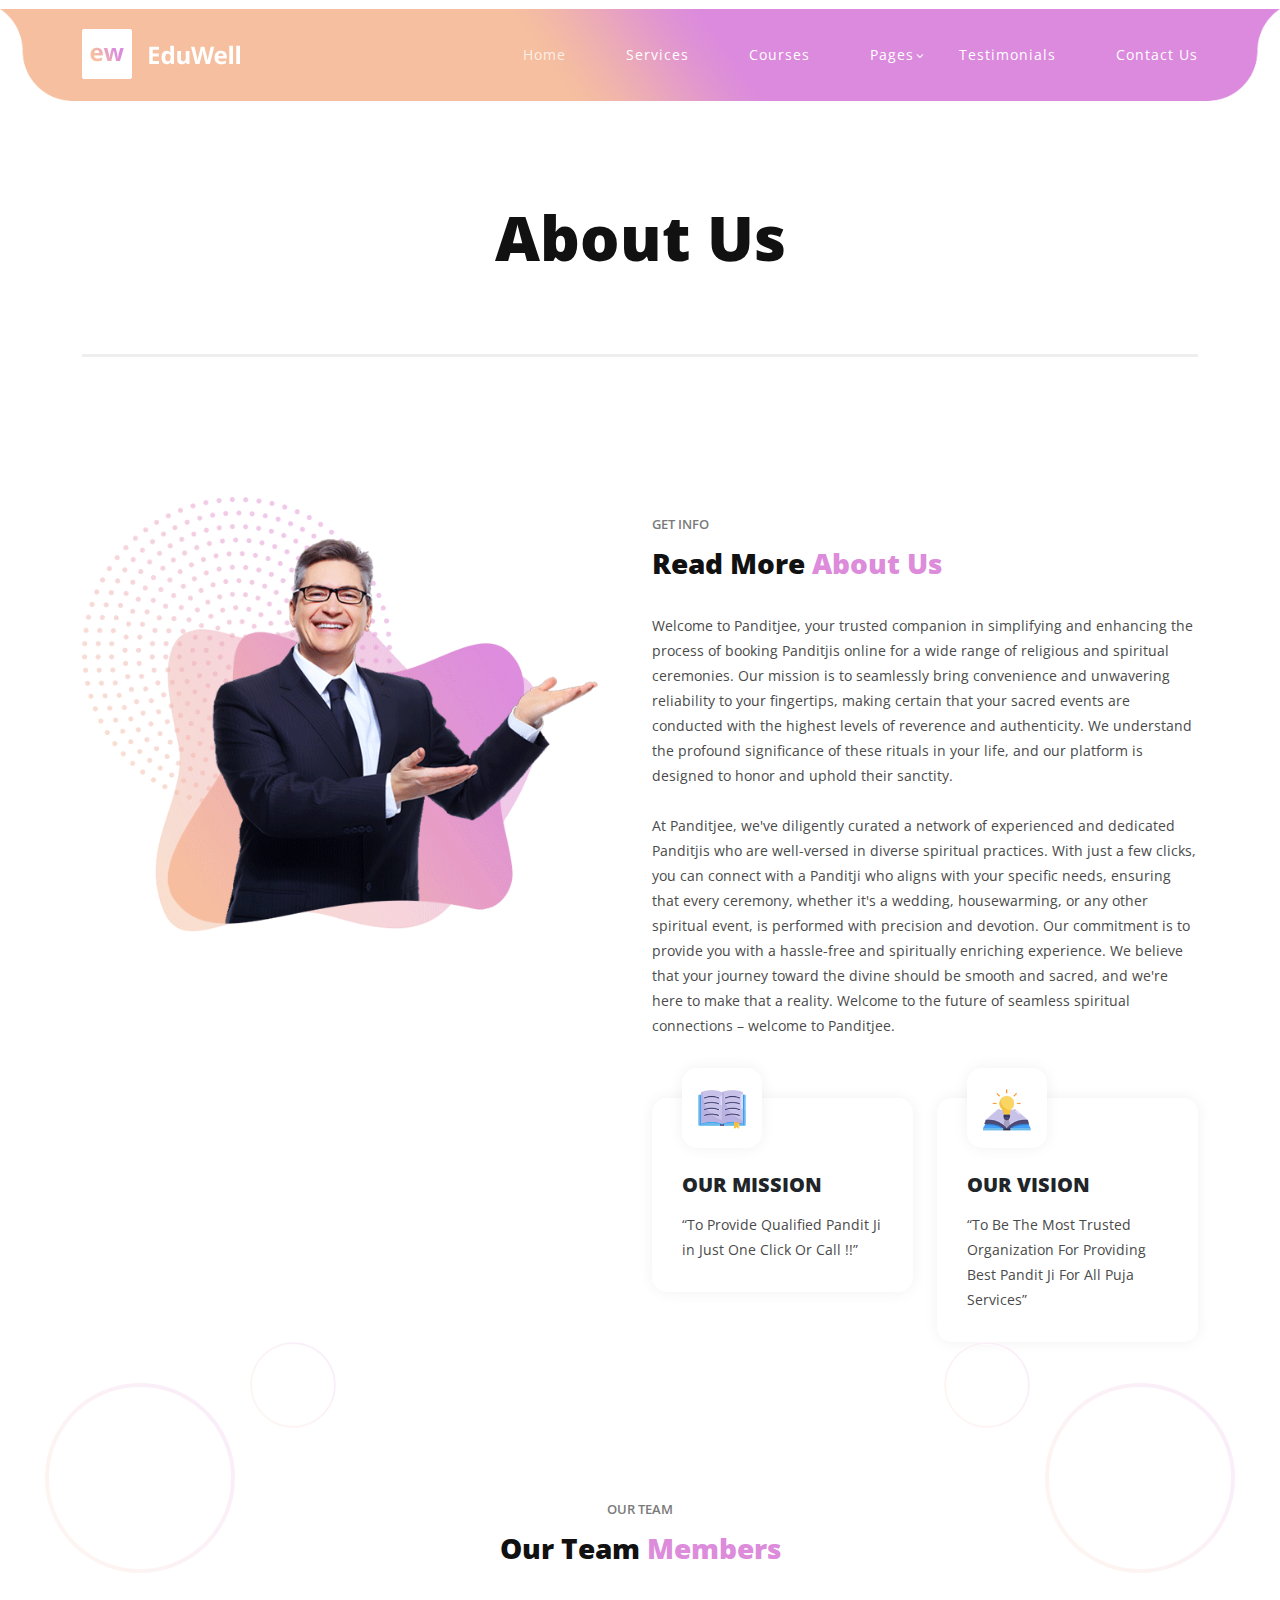
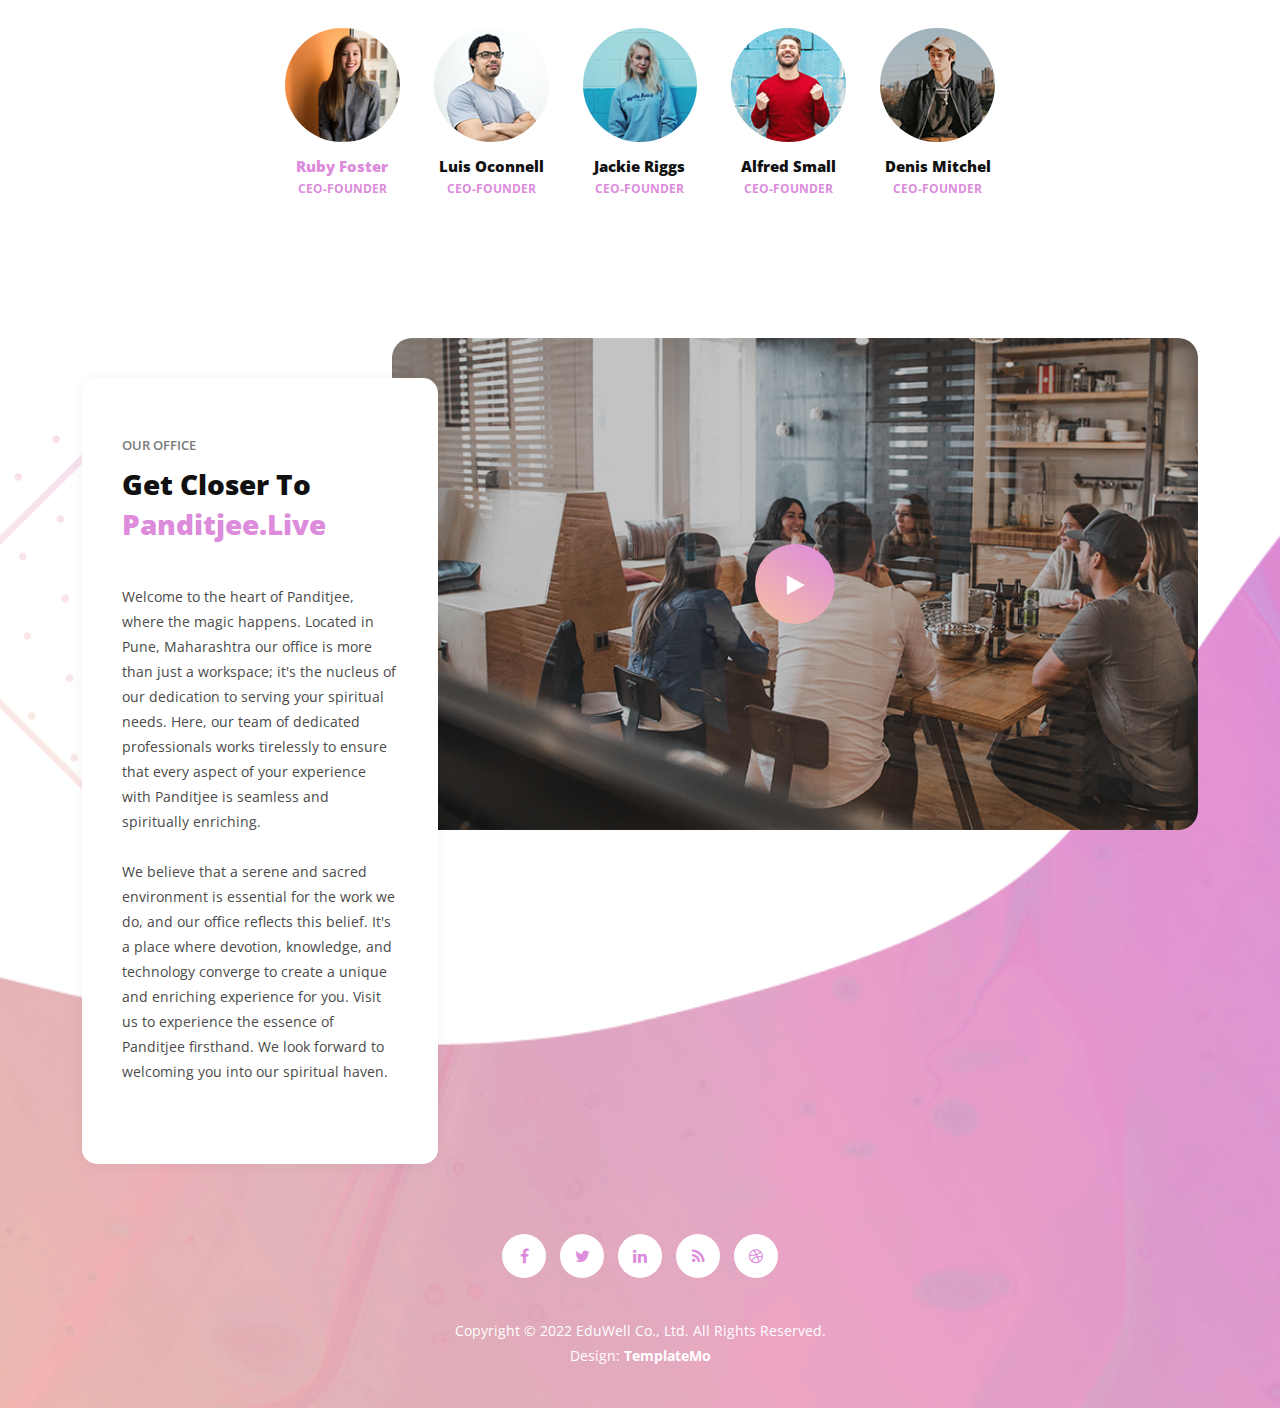
==== about-us.html @ 08c14ab2 "files added" ====
<!DOCTYPE html>
<html lang="en">

<head>

  <meta charset="utf-8">
  <meta name="viewport" content="width=device-width, initial-scale=1, shrink-to-fit=no">
  <meta name="description" content="">
  <meta name="author" content="">
  <link href="https://fonts.googleapis.com/css?family=Open+Sans:100,200,300,400,500,600,700,800,900" rel="stylesheet">

  <title>Panditjee.Live</title>

  <!-- Bootstrap core CSS -->
  <link href="vendor/bootstrap/css/bootstrap.min.css" rel="stylesheet">


  <!-- Additional CSS Files -->
  <link rel="stylesheet" href="assets/css/fontawesome.css">
  <link rel="stylesheet" href="assets/css/templatemo-eduwell-style.css">
  <link rel="stylesheet" href="assets/css/owl.css">
  <link rel="stylesheet" href="assets/css/lightbox.css">
  <!--

TemplateMo 573 EduWell

https://templatemo.com/tm-573-eduwell

-->
</head>

<body>


  <!-- ***** Header Area Start ***** -->
  <header class="header-area header-sticky">
    <div class="container">
      <div class="row">
        <div class="col-12">
          <nav class="main-nav">
            <!-- ***** Logo Start ***** -->
            <a href="index.html" class="logo">
              <img src="assets/images/templatemo-eduwell.png" alt="EduWell Template">
            </a>
            <!-- ***** Logo End ***** -->
            <!-- ***** Menu Start ***** -->
            <ul class="nav">
              <li><a href="index.html" class="active">Home</a></li>
              <li><a href="index.html">Services</a></li>
              <li><a href="index.html">Courses</a></li>
              <li class="has-sub">
                <a href="javascript:void(0)">Pages</a>
                <ul class="sub-menu">
                  <li><a href="about-us.html">About Us</a></li>
                  <li><a href="our-services.html">Our Services</a></li>
                  <li><a href="contact-us.html">Contact Us</a></li>
                </ul>
              </li>
              <li><a href="index.html">Testimonials</a></li>
              <li><a href="index.html">Contact Us</a></li>
            </ul>
            <a class='menu-trigger'>
              <span>Menu</span>
            </a>
            <!-- ***** Menu End ***** -->
          </nav>
        </div>
      </div>
    </div>
  </header>
  <!-- ***** Header Area End ***** -->

  <section class="page-heading">
    <div class="container">
      <div class="row">
        <div class="col-lg-12">
          <div class="header-text">
            <!-- <h4>More About Us</h4> -->
            <h1>About Us</h1>
          </div>
        </div>
      </div>
    </div>
  </section>

  <section class="get-info">
    <div class="container">
      <div class="row">
        <div class="col-lg-6">
          <div class="left-image">
            <img src="assets/images/about-left-image.png" alt="">
          </div>
        </div>
        <div class="col-lg-6 align-self-center">
          <div class="section-heading">
            <h6>Get info</h6>
            <h4>Read More <em>About Us</em></h4>
            <p>Welcome to Panditjee, your trusted companion in simplifying and enhancing the process of booking
              Panditjis online for a wide range of religious and spiritual ceremonies.

              Our mission is to seamlessly bring convenience and unwavering reliability to your fingertips, making
              certain that your sacred events are conducted with the highest levels of reverence and authenticity. We
              understand the profound significance of these rituals in your life, and our platform is designed to honor
              and uphold their sanctity.<br><br>At Panditjee, we've diligently curated a network of experienced and
              dedicated Panditjis who are well-versed in diverse spiritual practices. With just a few clicks, you can
              connect with a Panditji who aligns with your specific needs, ensuring that every ceremony, whether it's a
              wedding, housewarming, or any other spiritual event, is performed with precision and devotion.

              Our commitment is to provide you with a hassle-free and spiritually enriching experience. We believe that
              your journey toward the divine should be smooth and sacred, and we're here to make that a reality. Welcome
              to the future of seamless spiritual connections – welcome to Panditjee.</p>
          </div>
          <div class="row">
            <div class="col-lg-6">
              <div class="info-item">
                <div class="icon">
                  <img src="assets/images/service-icon-01.png" alt="">
                </div>
                <h4>OUR MISSION</h4>
                <p>“To Provide Qualified Pandit Ji in Just One Click Or Call !!”</p>
              </div>
            </div>
            <div class="col-lg-6">
              <div class="info-item">
                <div class="icon">
                  <img src="assets/images/service-icon-02.png" alt="">
                </div>
                <h4>OUR VISION</h4>
                <p>“To Be The Most Trusted Organization For Providing Best Pandit Ji For All Puja Services”</p>
              </div>
            </div>
          </div>
        </div>
      </div>
    </div>
  </section>

  <section class="our-team">
    <div class="container">
      <div class="row">
        <div class="col-lg-6 offset-lg-3">
          <div class="section-heading">
            <h6>Our Team</h6>
            <h4>Our Team <em>Members</em></h4>
          </div>
        </div>
        <div class="col-lg-10 offset-lg-1">
          <div class="naccs">
            <div class="tabs">
              <div class="row">
                <div class="col-lg-12">
                  <div class="menu">
                    <div class="active">
                      <img src="assets/images/team-member-thumb-01.jpg" alt="">
                      <h4>Ruby Foster</h4>
                      <span>CEO-FOUNDER</span>
                    </div>
                    <div>
                      <img src="assets/images/team-member-thumb-03.jpg" alt="">
                      <h4>Luis Oconnell</h4>
                      <span>CEO-FOUNDER</span>
                    </div>
                    <div>
                      <img src="assets/images/team-member-thumb-02.jpg" alt="">
                      <h4>Jackie Riggs</h4>
                      <span>CEO-FOUNDER</span>
                    </div>
                    <div>
                      <img src="assets/images/team-member-thumb-04.jpg" alt="">
                      <h4>Alfred Small</h4>
                      <span>CEO-FOUNDER</span>
                    </div>
                    <div>
                      <img src="assets/images/team-member-thumb-05.jpg" alt="">
                      <h4>Denis Mitchel</h4>
                      <span>CEO-FOUNDER</span>
                    </div>
                  </div>
                </div>
                <!-- <div class="col-lg-12">
                  <ul class="nacc">
                    <li class="active">
                      <div>
                        <div class="left-content">
                          <h4>Ruby Foster</h4>
                          <p>Quinoa roof party squid prism sustainable letterpress cray hammock tumeric man bun mixtape
                            tofu subway tile cronut. Deep v ennui subway tile organic seitan kogi freegan bicycle rights
                            try-hard green juice probably.</p>
                          <span><a href="#">Facebook</a></span>
                          <span><a href="#">Twitter</a></span>
                          <span class="last-span"><a href="#">Linkedin</a></span>
                          <div class="text-button">
                            <a href="contact-us.html">Contact Member</a>
                          </div>
                        </div>
                        <div class="right-image">
                          <img src="assets/images/team-member-01.jpg" alt="">
                        </div>
                      </div>
                    </li>
                    <li>
                      <div>
                        <div class="left-content">
                          <h4>Luis Oconnell</h4>
                          <p>Quinoa roof party squid prism sustainable letterpress cray hammock tumeric man bun mixtape
                            tofu subway tile cronut. Deep v ennui subway tile organic seitan kogi freegan bicycle rights
                            try-hard green juice probably.</p>
                          <span><a href="#">Facebook</a></span>
                          <span><a href="#">Twitter</a></span>
                          <span class="last-span"><a href="#">Linkedin</a></span>
                          <div class="text-button">
                            <a href="contact-us.html">Contact Member</a>
                          </div>
                        </div>
                        <div class="right-image">
                          <img src="assets/images/team-member-03.jpg" alt="">
                        </div>
                      </div>
                    </li>
                    <li>
                      <div>
                        <div class="left-content">
                          <h4>Jackie Riggs</h4>
                          <p>Quinoa roof party squid prism sustainable letterpress cray hammock tumeric man bun mixtape
                            tofu subway tile cronut. Deep v ennui subway tile organic seitan kogi freegan bicycle rights
                            try-hard green juice probably.</p>
                          <span><a href="#">Facebook</a></span>
                          <span><a href="#">Twitter</a></span>
                          <span class="last-span"><a href="#">Linkedin</a></span>
                          <div class="text-button">
                            <a href="contact-us.html">Contact Member</a>
                          </div>
                        </div>
                        <div class="right-image">
                          <img src="assets/images/team-member-02.jpg" alt="">
                        </div>
                      </div>
                    </li>
                    <li>
                      <div>
                        <div class="left-content">
                          <h4>Alfred Small</h4>
                          <p>Quinoa roof party squid prism sustainable letterpress cray hammock tumeric man bun mixtape
                            tofu subway tile cronut. Deep v ennui subway tile organic seitan kogi freegan bicycle rights
                            try-hard green juice probably.</p>
                          <span><a href="#">Facebook</a></span>
                          <span><a href="#">Twitter</a></span>
                          <span class="last-span"><a href="#">Linkedin</a></span>
                          <div class="text-button">
                            <a href="contact-us.html">Contact Member</a>
                          </div>
                        </div>
                        <div class="right-image">
                          <img src="assets/images/team-member-04.jpg" alt="">
                        </div>
                      </div>
                    </li>
                    <li>
                      <div>
                        <div class="left-content">
                          <h4>Dennis Mitchel</h4>
                          <p>Quinoa roof party squid prism sustainable letterpress cray hammock tumeric man bun mixtape
                            tofu subway tile cronut. Deep v ennui subway tile organic seitan kogi freegan bicycle rights
                            try-hard green juice probably.</p>
                          <span><a href="#">Facebook</a></span>
                          <span><a href="#">Twitter</a></span>
                          <span class="last-span"><a href="#">Linkedin</a></span>
                          <div class="text-button">
                            <a href="contact-us.html">Contact Member</a>
                          </div>
                        </div>
                        <div class="right-image">
                          <img src="assets/images/team-member-05.jpg" alt="">
                        </div>
                      </div>
                    </li>
                  </ul>
                </div> -->
              </div>
            </div>
          </div>
        </div>
      </div>
    </div>
  </section>

  <!-- <section class="simple-cta">
    <div class="container">
      <div class="row">
        <div class="col-lg-5 offset-lg-1">
          <div class="left-image">
            <img src="assets/images/cta-left-image.png" alt="">
          </div>
        </div>
        <div class="col-lg-5 align-self-center">
          <h6>Get the sale right now!</h6>
          <h4>Up to 50% OFF For 1+ courses</h4>
          <p>Kogi VHS freegan bicycle rights try-hard green juice probably haven't heard of them cliche la croix af
            chillwave.</p>
          <div class="white-button">
            <a href="contact-us.html">View Courses</a>
          </div>
        </div>
      </div>
    </div>
  </section> -->

  <!-- <section class="testimonials">
    <div class="container">
      <div class="row">
        <div class="col-lg-12">
          <div class="section-heading">
            <h6>Testimonials</h6>
            <h4>What They <em>Think</em></h4>
          </div>
        </div>
        <div class="col-lg-12">
          <div class="owl-testimonials owl-carousel" style="position: relative; z-index: 5;">
            <div class="item">
              <p>“Food & truck tumeric hoodie chiasore bit-
                ters retroed gentrify street portland.”</p>
              <h4>Andrea Furistos</h4>
              <span>CEO-FOUNDER</span>
              <img src="assets/images/quote.png" alt="">
            </div>
            <div class="item">
              <p>“Food & truck tumeric hoodie chiasore bit-
                ters retroed gentrify street portland.”</p>
              <h4>Andrea Furistos</h4>
              <span>CEO-FOUNDER</span>
              <img src="assets/images/quote.png" alt="">
            </div>
            <div class="item">
              <p>“Food & truck tumeric hoodie chiasore bit-
                ters retroed gentrify street portland.”</p>
              <h4>Andrea Furistos</h4>
              <span>CEO-FOUNDER</span>
              <img src="assets/images/quote.png" alt="">
            </div>
            <div class="item">
              <p>“Food & truck tumeric hoodie chiasore bit-
                ters retroed gentrify street portland.”</p>
              <h4>Andrea Furistos</h4>
              <span>CEO-FOUNDER</span>
              <img src="assets/images/quote.png" alt="">
            </div>
            <div class="item">
              <p>“Food & truck tumeric hoodie chiasore bit-
                ters retroed gentrify street portland.”</p>
              <h4>Andrea Furistos</h4>
              <span>CEO-FOUNDER</span>
              <img src="assets/images/quote.png" alt="">
            </div>
            <div class="item">
              <p>“Food & truck tumeric hoodie chiasore bit-
                ters retroed gentrify street portland.”</p>
              <h4>Andrea Furistos</h4>
              <span>CEO-FOUNDER</span>
              <img src="assets/images/quote.png" alt="">
            </div>
            <div class="item">
              <p>“Food & truck tumeric hoodie chiasore bit-
                ters retroed gentrify street portland.”</p>
              <h4>Andrea Furistos</h4>
              <span>CEO-FOUNDER</span>
              <img src="assets/images/quote.png" alt="">
            </div>
            <div class="item">
              <p>“Food & truck tumeric hoodie chiasore bit-
                ters retroed gentrify street portland.”</p>
              <h4>Andrea Furistos</h4>
              <span>CEO-FOUNDER</span>
              <img src="assets/images/quote.png" alt="">
            </div>
          </div>
        </div>
      </div>
    </div>
  </section> -->

  <section class="contact-us our-office">
    <div class="container">
      <div class="row">
        <div class="col-lg-4">
          <div class="left-info">
            <div class="section-heading">
              <h6>Our Office</h6>
              <h4>Get closer to <em>Panditjee.Live</em></h4>
            </div>
            <p>Welcome to the heart of Panditjee, where the magic happens. Located in Pune, Maharashtra our office is
              more than just a workspace; it's the nucleus of our dedication to serving your spiritual needs.

              Here, our team of dedicated professionals works tirelessly to ensure that every aspect of your experience
              with Panditjee is seamless and spiritually enriching.<br><br>

              We believe that a serene and sacred environment is essential for the work we do, and our office reflects
              this belief. It's a place where devotion, knowledge, and technology converge to create a unique and
              enriching experience for you.

              Visit us to experience the essence of Panditjee firsthand. We look forward to welcoming you into our
              spiritual haven.</p>
            
            <!-- <div class="main-button-gradient">
              <a href="our-services.html">Our Services</a>
            </div> -->
          </div>
        </div>
        <div class="col-lg-8">
          <div id="video">
            <div class="thumb">
              <img src="assets/images/video-thumb.jpg" alt="">
              <div class="play-button">
                <a rel="nofollow" href="https://www.youtube.com/templatemo" target="_blank"><i
                    class="fa fa-play"></i></a>
              </div>
            </div>
          </div>
        </div>
        <div class="col-lg-12">
          <ul class="social-icons">
            <li><a href="#"><i class="fa fa-facebook"></i></a></li>
            <li><a href="#"><i class="fa fa-twitter"></i></a></li>
            <li><a href="#"><i class="fa fa-linkedin"></i></a></li>
            <li><a href="#"><i class="fa fa-rss"></i></a></li>
            <li><a href="#"><i class="fa fa-dribbble"></i></a></li>
          </ul>
        </div>
        <div class="col-lg-12">
          <p class="copyright">Copyright © 2022 EduWell Co., Ltd. All Rights Reserved.

            <br>Design: <a rel="sponsored" href="https://templatemo.com" target="_blank">TemplateMo</a>
          </p>
        </div>
      </div>
    </div>
  </section>

  <!-- Scripts -->
  <!-- Bootstrap core JavaScript -->
  <script src="vendor/jquery/jquery.min.js"></script>
  <script src="vendor/bootstrap/js/bootstrap.bundle.min.js"></script>

  <script src="assets/js/isotope.min.js"></script>
  <script src="assets/js/owl-carousel.js"></script>
  <script src="assets/js/lightbox.js"></script>
  <script src="assets/js/tabs.js"></script>
  <script src="assets/js/video.js"></script>
  <script src="assets/js/slick-slider.js"></script>
  <script src="assets/js/custom.js"></script>
  <script>
    //according to loftblog tut
    $('.nav li:first').addClass('active');

    var showSection = function showSection(section, isAnimate) {
      var
        direction = section.replace(/#/, ''),
        reqSection = $('.section').filter('[data-section="' + direction + '"]'),
        reqSectionPos = reqSection.offset().top - 0;

      if (isAnimate) {
        $('body, html').animate({
          scrollTop: reqSectionPos
        },
          800);
      } else {
        $('body, html').scrollTop(reqSectionPos);
      }

    };

    var checkSection = function checkSection() {
      $('.section').each(function () {
        var
          $this = $(this),
          topEdge = $this.offset().top - 80,
          bottomEdge = topEdge + $this.height(),
          wScroll = $(window).scrollTop();
        if (topEdge < wScroll && bottomEdge > wScroll) {
          var
            currentId = $this.data('section'),
            reqLink = $('a').filter('[href*=\\#' + currentId + ']');
          reqLink.closest('li').addClass('active').
            siblings().removeClass('active');
        }
      });
    };

    $('.main-menu, .responsive-menu, .scroll-to-section').on('click', 'a', function (e) {
      e.preventDefault();
      showSection($(this).attr('href'), true);
    });

    $(window).scroll(function () {
      checkSection();
    });
  </script>

</body>

</html>
---- assets/css/templatemo-eduwell-style.css ----
/*

TemplateMo 573 EduWell

https://templatemo.com/tm-573-eduwell

*/

/* ---------------------------------------------
Table of contents
------------------------------------------------
01. font & reset css
02. reset
03. global styles
04. header
05. banner
06. features
07. testimonials
08. contact
09. footer
10. preloader
11. search
12. portfolio

--------------------------------------------- */
/* 
---------------------------------------------
font & reset css
--------------------------------------------- 
*/
@import url("https://fonts.googleapis.com/css?family=Open+Sans:100,200,300,400,500,600,700,800,900");
/* 
---------------------------------------------
reset
--------------------------------------------- 
*/
html, body, div, span, applet, object, iframe, h1, h2, h3, h4, h5, h6, p, blockquote, div
pre, a, abbr, acronym, address, big, cite, code, del, dfn, em, font, img, ins, kbd, q,
s, samp, small, strike, strong, sub, sup, tt, var, b, u, i, center, dl, dt, dd, ol, ul, li,
figure, header, nav, section, article, aside, footer, figcaption {
  margin: 0;
  padding: 0;
  border: 0;
  outline: 0;
}

.clearfix:after {
  content: ".";
  display: block;
  clear: both;
  visibility: hidden;
  line-height: 0;
  height: 0;
}

.clearfix {
  display: inline-block;
}

html[xmlns] .clearfix {
  display: block;
}

* html .clearfix {
  height: 1%;
}

ul, li {
  padding: 0;
  margin: 0;
  list-style: none;
}

header, nav, section, article, aside, footer, hgroup {
  display: block;
}

* {
  box-sizing: border-box;
}

html, body {
  font-family: 'Open Sans', sans-serif;
  font-weight: 400;
  background-color: #fff;
  font-size: 16px;
  -ms-text-size-adjust: 100%;
  -webkit-font-smoothing: antialiased;
  -moz-osx-font-smoothing: grayscale;
}

a {
  text-decoration: none !important;
}

h1, h2, h3, h4, h5, h6 {
  margin-top: 0px;
  margin-bottom: 0px;
}

ul {
  margin-bottom: 0px;
}

p {
  font-size: 14px;
  line-height: 25px;
  color: #4a4a4a;
}

img {
  width: 100%;
  overflow: hidden;
}

/* 
---------------------------------------------
global styles
--------------------------------------------- 
*/
html,
body {
  background: #fff;
  font-family: 'Open Sans', sans-serif;
}

::selection {
  background: #dc8cdb;
  color: #fff;
}

::-moz-selection {
  background: #dc8cdb;
  color: #fff;
}

@media (max-width: 991px) {
  html, body {
    overflow-x: hidden;
  }
  .mobile-top-fix {
    margin-top: 30px;
    margin-bottom: 0px;
  }
  .mobile-bottom-fix {
    margin-bottom: 30px;
  }
  .mobile-bottom-fix-big {
    margin-bottom: 60px;
  }
}

.main-button-gradient a {
  font-size: 13px;
  color: #fff;
  background: rgb(219,138,222);
  background: linear-gradient(-145deg, rgba(219,138,222,1) 0%, rgba(246,191,159,1) 100%);
  padding: 12px 30px;
  display: inline-block;
  border-radius: 5px;
  font-weight: 500;
  text-transform: uppercase;
  transition: all .3s;
}

.main-button-gradient a:hover {
  
   background: rgb(219,138,222); 
  background: linear-gradient(-145deg, rgb(198, 158, 199) 0%, rgb(113, 210, 229) 100%);
  /* background: linear-gradient(-145deg, rgba(219,138,222,1) 0%, rgba(246,191,159,1) 100%); */
  opacity: 0.9;

}

.white-button a {
  font-size: 13px;
  color: #dc8cdb;
  background-color: #fff;
  padding: 12px 30px;
  display: inline-block;
  border-radius: 5px;
  font-weight: 500;
  text-transform: uppercase;
  transition: all .3s;
}

.white-button a:hover {
  opacity: 0.9;
}

.text-button a {
  font-size: 14px;
  font-weight: 500;
  color: #dc8cdb;
  text-decoration: underline !important;
  transition: all .3s;
}

.text-button a:hover {
  opacity: 0.75;
}

section {
  margin-top: 140px;
}

#contact-section {
  padding-top: 20px;
}

.section-heading {
  position: relative;
  z-index: 2;
  padding-top: 20px;
  margin-top: 0px;
  text-align: center;
  margin-bottom: 60px;
}

.section-heading h6 {
  font-size: 13px;
  text-transform: uppercase;
  color: #7a7a7a;
  font-weight: 600;
}

.section-heading h4 {
  margin-top: 10px;
  line-height: 40px;
  font-size: 28px;
  font-weight: 900;
  text-transform: capitalize;
  color: #111;
}

.section-heading h4 em {
  font-style: normal;
  color: #dc8cdb;
}

.section-heading p {
  margin-top: 30px;
}


/* 
---------------------------------------------
header
--------------------------------------------- 
*/
.background-header {
  background: rgb(219,138,222) !important;
  background: linear-gradient(-145deg, rgba(219,138,222,1) 0%, rgba(246,191,159,1) 100%) !important;
  height: 80px!important;
  position: fixed!important;
  top: 0!important;
  left: 0;
  right: 0;
  box-shadow: 0px 0px 10px rgba(0,0,0,0.15)!important;
}

.header-area {
  background-image: url(../images/header-bg.png);
  background-size: contain;
  background-repeat: no-repeat;
  background-position: center;
  position: absolute;
  height: 110px;
  top: 0;
  left: 0;
  right: 0;
  z-index: 100;
  -webkit-transition: all .5s ease 0s;
  -moz-transition: all .5s ease 0s;
  -o-transition: all .5s ease 0s;
  transition: all .5s ease 0s;
}

.header-area .main-nav {
  min-height: 80px;
  background: transparent;
}

.header-area .main-nav .logo {
  line-height: 100px;
  color: #fff;
  font-size: 28px;
  font-weight: 700;
  text-transform: uppercase;
  letter-spacing: 2px;
  float: left;
  -webkit-transition: all 0.3s ease 0s;
  -moz-transition: all 0.3s ease 0s;
  -o-transition: all 0.3s ease 0s;
  transition: all 0.3s ease 0s;
}

.background-header .main-nav .logo {
  line-height: 75px;
}

.background-header .nav {
  margin-top: 20px !important;
}

.header-area .main-nav .nav {
  float: right;
  margin-top: 35px;
  margin-right: 0px;
  background-color: transparent;
  -webkit-transition: all 0.3s ease 0s;
  -moz-transition: all 0.3s ease 0s;
  -o-transition: all 0.3s ease 0s;
  transition: all 0.3s ease 0s;
  position: relative;
  z-index: 999;
}

.header-area .main-nav .nav li {
  padding-left: 30px;
  padding-right: 30px;
}

.header-area .main-nav .nav li:last-child {
  padding-right: 0px;
}

.header-area .main-nav .nav li a {
  display: block;
  font-weight: 400;
  font-size: 14px;
  text-transform: capitalize;
  color: #fff;
  -webkit-transition: all 0.3s ease 0s;
  -moz-transition: all 0.3s ease 0s;
  -o-transition: all 0.3s ease 0s;
  transition: all 0.3s ease 0s;
  height: 40px;
  line-height: 40px;
  border: transparent;
  letter-spacing: 1px;
}

.header-area .main-nav .nav li:hover a,
.header-area .main-nav .nav li a.active {
  color: #fff!important;
  opacity: 0.75;
}

.background-header .main-nav .nav li:hover a,
.background-header .main-nav .nav li a.active {
  color: #fff!important;
  opacity: 1;
}

.header-area .main-nav .nav li.has-sub {
  position: relative;
  padding-right: 15px;
}

.header-area .main-nav .nav li.has-sub:after {
  font-family: FontAwesome;
  content: "\f107";
  font-size: 12px;
  color: #fff;
  position: absolute;
  right: 5px;
  top: 12px;
}

.header-area .main-nav .nav li.has-sub ul.sub-menu {
  position: absolute;
  width: 140px;
  box-shadow: 0 2px 28px 0 rgba(0, 0, 0, 0.06);
  overflow: hidden;
  top: 40px;
  border-radius: 5px;
  opacity: 0;
  transition: all .3s;
  transform: translateY(+2em);
  visibility: hidden;
  z-index: -1;
}

.header-area .main-nav .nav li.has-sub ul.sub-menu li {
  margin-left: 0px;
  padding-left: 0px;
  padding-right: 0px;
}

.header-area .main-nav .nav li.has-sub ul.sub-menu li a {
  opacity: 1;
  display: block;
  background: #f7f7f7;
  color: #2a2a2a!important;
  padding-left: 20px;
  height: 40px;
  line-height: 40px;
  -webkit-transition: all 0.3s ease 0s;
  -moz-transition: all 0.3s ease 0s;
  -o-transition: all 0.3s ease 0s;
  transition: all 0.3s ease 0s;
  position: relative;
  font-size: 12px;
  font-weight: 400;
  border-bottom: 1px solid #eee;
}

.header-area .main-nav .nav li.has-sub ul li a:hover {
  background: #fff;
  color: #dc8cdb!important;
  padding-left: 25px;
}

.header-area .main-nav .nav li.has-sub ul li a:hover:before {
  width: 3px;
}

.header-area .main-nav .nav li.has-sub:hover ul.sub-menu {
  visibility: visible;
  opacity: 1;
  z-index: 1;
  transform: translateY(0%);
  transition-delay: 0s, 0s, 0.3s;
}

.header-area .main-nav .menu-trigger {
  cursor: pointer;
  display: block;
  position: absolute;
  top: 33px;
  width: 32px;
  height: 40px;
  text-indent: -9999em;
  z-index: 99;
  right: 40px;
  display: none;
}

.background-header .main-nav .menu-trigger {
  top: 23px;
}

.header-area .main-nav .menu-trigger span,
.header-area .main-nav .menu-trigger span:before,
.header-area .main-nav .menu-trigger span:after {
  -moz-transition: all 0.4s;
  -o-transition: all 0.4s;
  -webkit-transition: all 0.4s;
  transition: all 0.4s;
  background-color: #fff;
  display: block;
  position: absolute;
  width: 30px;
  height: 2px;
  left: 0;
}

.background-header .main-nav .menu-trigger span,
.background-header .main-nav .menu-trigger span:before,
.background-header .main-nav .menu-trigger span:after {
  background-color: #fff;
}

.header-area .main-nav .menu-trigger span:before,
.header-area .main-nav .menu-trigger span:after {
  -moz-transition: all 0.4s;
  -o-transition: all 0.4s;
  -webkit-transition: all 0.4s;
  transition: all 0.4s;
  background-color: #fff;
  display: block;
  position: absolute;
  width: 30px;
  height: 2px;
  left: 0;
  width: 75%;
}

.background-header .main-nav .menu-trigger span:before,
.background-header .main-nav .menu-trigger span:after {
  background-color: #fff;
}

.header-area .main-nav .menu-trigger span:before,
.header-area .main-nav .menu-trigger span:after {
  content: "";
}

.header-area .main-nav .menu-trigger span {
  top: 16px;
}

.header-area .main-nav .menu-trigger span:before {
  -moz-transform-origin: 33% 100%;
  -ms-transform-origin: 33% 100%;
  -webkit-transform-origin: 33% 100%;
  transform-origin: 33% 100%;
  top: -10px;
  z-index: 10;
}

.header-area .main-nav .menu-trigger span:after {
  -moz-transform-origin: 33% 0;
  -ms-transform-origin: 33% 0;
  -webkit-transform-origin: 33% 0;
  transform-origin: 33% 0;
  top: 10px;
}

.header-area .main-nav .menu-trigger.active span,
.header-area .main-nav .menu-trigger.active span:before,
.header-area .main-nav .menu-trigger.active span:after {
  background-color: transparent;
  width: 100%;
}

.header-area .main-nav .menu-trigger.active span:before {
  -moz-transform: translateY(6px) translateX(1px) rotate(45deg);
  -ms-transform: translateY(6px) translateX(1px) rotate(45deg);
  -webkit-transform: translateY(6px) translateX(1px) rotate(45deg);
  transform: translateY(6px) translateX(1px) rotate(45deg);
  background-color: #fff;
}

.background-header .main-nav .menu-trigger.active span:before {
  background-color: #fff;
}

.header-area .main-nav .menu-trigger.active span:after {
  -moz-transform: translateY(-6px) translateX(1px) rotate(-45deg);
  -ms-transform: translateY(-6px) translateX(1px) rotate(-45deg);
  -webkit-transform: translateY(-6px) translateX(1px) rotate(-45deg);
  transform: translateY(-6px) translateX(1px) rotate(-45deg);
  background-color: #fff;
}

.background-header .main-nav .menu-trigger.active span:after {
  background-color: #fff;
}

.header-area.header-sticky {
  min-height: 80px;
}

.header-area .nav {
  margin-top: 30px;
}

.header-area.header-sticky .nav li a.active {
  color: #dc8cdb;
}

@media (max-width: 1200px) {
  .header-area .main-nav .nav li {
    padding-left: 7px;
    padding-right: 7px;
  }
  .header-area .main-nav:before {
    display: none;
  }
}

@media (max-width: 767px) {
  .header-area .main-nav .logo {
    color: #1e1e1e;
  }
  .header-area.header-sticky .nav li a:hover,
  .header-area.header-sticky .nav li a.active {
    color: #dc8cdb!important;
    opacity: 1;
  }
  .header-area.header-sticky .nav li.search-icon a {
    width: 100%;
  }
  .header-area {
    background-color: #f7f7f7;
    padding: 0px 15px;
    height: 100px;
    box-shadow: none;
    text-align: center;
  }
  .header-area .container {
    padding: 0px;
  }
  .header-area .logo {
    margin-left: 30px;
  }
  .header-area .menu-trigger {
    display: block !important;
  }
  .header-area .main-nav {
    overflow: hidden;
  }
  .header-area .main-nav .nav {
    float: none;
    width: 100%;
    display: none;
    -webkit-transition: all 0s ease 0s;
    -moz-transition: all 0s ease 0s;
    -o-transition: all 0s ease 0s;
    transition: all 0s ease 0s;
    margin-left: 0px;
  }
  .header-area .main-nav .nav li:first-child {
    border-top: 1px solid #eee;
  }
  .header-area.header-sticky .nav {
    margin-top: 100px !important;
  }
  .header-area .main-nav .nav li {
    width: 100%;
    background: #fff;
    border-bottom: 1px solid #eee;
    padding-left: 0px !important;
    padding-right: 0px !important;
  }
  .header-area .main-nav .nav li a {
    height: 50px !important;
    line-height: 50px !important;
    padding: 0px !important;
    border: none !important;
    background: #f7f7f7 !important;
    color: #191a20 !important;
  }
  .header-area .main-nav .nav li a:hover {
    background: #eee !important;
    color: #dc8cdb!important;
  }
  .header-area .main-nav .nav li.has-sub ul.sub-menu {
    position: relative;
    visibility: inherit;
    opacity: 1;
    z-index: 1;
    transform: translateY(0%);
    top: 0px;
    width: 100%;
    box-shadow: none;
    height: 0px;
    transition: all 0s;
  }
  .header-area .main-nav .nav li.submenu ul li a {
    font-size: 12px;
    font-weight: 400;
  }
  .header-area .main-nav .nav li.submenu ul li a:hover:before {
    width: 0px;
  }
  .header-area .main-nav .nav li.has-sub ul.sub-menu {
    height: auto;
  }
  .header-area .main-nav .nav li.has-sub:after {
    color: #3B566E;
    right: 30px;
    font-size: 14px;
    top: 15px;
  }
  .header-area .main-nav .nav li.submenu:hover ul, .header-area .main-nav .nav li.submenu:focus ul {
    height: 0px;
  }
}

@media (min-width: 767px) {
  .header-area .main-nav .nav {
    display: flex !important;
  }
}


/* 
---------------------------------------------
banner
--------------------------------------------- 
*/

section.main-banner {
  margin-top: 0px;
}

.main-banner {
  padding-top: 180px;
}

.main-banner .right-image {
  margin-left: 120px;
  position: relative;
  z-index: 2;
}

.main-banner .right-image img {
  position: relative;
  z-index: 2;
}

.main-banner .right-image::after {
  position: absolute;
  background-image: url(../images/banner-right-dec.png);
  width: 378px;
  height: 378px;
  content: '';
  right: -25%;
  z-index: 1;
}

.main-banner .header-text::after {
  position: absolute;
  background-image: url(../images/banner-left-dec.png);
  width: 214px;
  height: 429px;
  content: '';
  left: 0;
  bottom: -240px;
  z-index: 1;
}

.main-banner .header-text h6 {
  position: relative;
  z-index: 2;
  margin-bottom: 20px;
  font-size: 17px;
  font-weight: 500;
  text-transform: capitalize;
  color: #777777;;
}

.main-banner .header-text h2 {
  position: relative;
  z-index: 2;
  margin-top: 20px;
  font-size: 64px;
  color: #111111;
  font-weight: 900;
  line-height: 74px;
  margin-bottom: 40px;
}

.main-banner .header-text h2 em {
  font-style: normal;
  color: #dc8cdb;
}

.main-banner .main-button-gradient {
  position: relative;
  z-index: 2;
}


/*
---------------------------------------------
services
---------------------------------------------
*/ 

.services .item {
  border-radius: 15px;
  text-align: center;
  padding: 50px 30px;
  margin: 15px;
  transition: all .3s;
}

.services .item:hover {
  box-shadow: 0px 0px 15px rgba(0, 0, 0, 0.06);
}

.services .item .icon {
  max-width: 75px;
  margin: 0 auto;
  min-height: 80px;
  line-height: 80px;
  vertical-align: middle;
}

.services .item h4 {
  margin-top: 15px;
  margin-bottom: 15px;
  font-size: 20px;
  font-weight: 800;
}

.services .owl-dots {
  text-align: center;
  margin-top: 30px;
}

.services .owl-dots .owl-dot {
  width: 10px;
  height: 10px;
  background-color: #ddd;
  border-radius: 50%;
  margin: 0px 4px;
}

.services .owl-dots .active {
  background-color: #dc8cdb;
}


/*
---------------------------------------------
our courses
---------------------------------------------
*/

section.our-puja-type {
  position: relative;
}

section.our-puja-type .section-heading p {
  padding: 0px 60px;
}

section.our-puja-type:before {
  position: absolute;
  content: '';
  background-image: url(../images/our-courses-left-dec.png);
  left: 45px;
  top: -140px;
  width: 291px;
  height: 231px;
  z-index: 1;
}

section.our-puja-type:after {
  position: absolute;
  content: '';
  background-image: url(../images/our-courses-right-dec.png);
  right: 45px;
  top: -140px;
  width: 291px;
  height: 231px;
  z-index: 1;
}

section.our-puja-type .naccs {
  position: relative;
}

section.our-puja-type .naccs .menu div {
  padding: 15px 30px;
  text-align: center;
  border-radius: 5px !important;
  margin-bottom: 40px;
  font-size: 20px;
  color: #111;
  background-color: #fff;
  cursor: pointer;
  vertical-align: middle;
  font-weight: 900;
  transition: 1s all cubic-bezier(0.075, 0.82, 0.165, 1);
  border: 3px solid rgba(219,138,222,0.5);
}

section.our-puja-type .naccs .menu div.active {
  color: #dc8cdb;
  border: 3px solid rgba(219,138,222,1);
  box-shadow: 0px 0px 15px rgba(0, 0, 0, 0.05);
}

section.our-puja-type ul.nacc {
  margin-left: 100px !important;
  position: relative;
  min-height: 100%;
  list-style: none;
  margin: 0;
  padding: 0;
  transition: 0.5s all cubic-bezier(0.075, 0.82, 0.165, 1);
}

section.our-puja-type ul.nacc li {
  background-color: #fff;
  overflow: hidden;
  opacity: 0;
  transform: translateX(50px);
  position: absolute;
  list-style: none;
  transition: 1s all cubic-bezier(0.075, 0.82, 0.165, 1);
  border-radius: 15px;
  box-shadow: 0px 0px 15px rgba(0, 0, 0, 0.05);
  padding-right: 50px;
}

section.our-puja-type ul.nacc li .left-image {
  position: absolute;
  margin-right: 50px;
  top: 50%;
  transform: translateY(-50%);
}

section.our-puja-type ul.nacc li .left-image img {
  border-top-left-radius: 15px;
  border-bottom-left-radius: 15px;
}

section.our-puja-type ul.nacc li .left-image .price h6 {
  position: absolute;
  background: rgb(219,138,222);
  background: linear-gradient(-145deg, rgba(219,138,222,1) 0%, rgba(246,191,159,1) 100%);
  color: #fff;
  top: 20px;
  left: 20px;
  font-size: 20px;
  font-weight: 700;
  width: 50px;
  height: 50px;
  border-radius: 3px;
  display: inline-block;
  text-align: center;
  line-height: 50px;
}

section.our-puja-type ul.nacc li .right-content {
  padding: 40px 0px;
  margin-left: 350px;
}

section.our-puja-type ul.nacc li .right-content h4 {
  font-size: 20px;
  color: #111;
  margin-bottom: 25px;
  font-weight: 800;
}

section.our-puja-type ul.nacc li .right-content ul {
  margin-top: 20px;
  margin-bottom: 20px;
}

section.our-puja-type ul.nacc li .right-content span {
  font-size: 14px;
  font-weight: 600;
  margin-right: 30px;
  padding-right: 30px;
  border-right: 2px solid #111;
}

section.our-puja-type ul.nacc li .right-content .last-span {
  margin-right: 0px;
  padding-right: 0px;
  border-right: none;
}

section.our-puja-type ul.nacc li .right-content p {
  margin-bottom: 20px;
}

section.our-puja-type ul.nacc li .right-content .text-button {
  margin-top: 20px;
}

section.our-puja-type ul.nacc li.active {
  position: relative;
  transition-delay: 0.3s;
  z-index: 2;
  opacity: 1;
  transform: translateX(0px);
}

section.our-puja-type ul.nacc li p {
  margin: 0;
}


/*
---------------------------------------------
cta
---------------------------------------------
*/

section.simple-cta {
  background-image: url(../images/cta-bg.png);
  background-repeat: no-repeat;
  background-position: center center;
  background-size: cover;
  width: 100%;
  padding: 180px 0px 180px 0px;
}

section.simple-cta .left-image {
  margin-right: 45px;
}

section.simple-cta h6 {
  font-size: 17px;
  color: #fff;
}

section.simple-cta h4 {
  font-size: 62px;
  font-weight: 900;
  color: #fff;
  line-height: 74px;
  margin-top: 20px;
}

section.simple-cta p {
  color: #fff;
  margin-top: 30px;
  margin-bottom: 40px;
}


/* 
---------------------------------------------
testimonials
--------------------------------------------- 
*/

section.testimonials {
  position: relative;
}

section.testimonials:before {
  position: absolute;
  content: '';
  background-image: url(../images/testimonials-left-dec.png);
  left: 0px;
  top: -140px;
  width: 593px;
  height: 352px;
  z-index: 1;
}

section.testimonials:after {
  position: absolute;
  content: '';
  background-image: url(../images/testimonials-right-dec.png);
  right: 0px;
  bottom: -140px;
  width: 632px;
  height: 352px;
  z-index: 1;
}

.testimonials .item {
  border-radius: 15px;
  padding: 30px;
  background-color: #fff;
  margin: 15px;
  transition: all .3s;
  position: relative;
  z-index: 2;
}

.testimonials .item:hover {
  box-shadow: 0px 0px 15px rgba(0, 0, 0, 0.06);
}

.testimonials .item p {
  font-size: 16px;
  font-style: italic;
}

.testimonials .item h4 {
  margin-top: 30px;
  font-size: 20px;
  font-weight: 900;
  position: relative;
}

.testimonials .item span {
  font-size: 13px;
  font-weight: 700;
  color: #dc8cdb;
}

.testimonials .item img {
  max-width: 44px;
  z-index: 2;
  position: absolute;
  right: 30px;
  bottom: 30px
}

.testimonials .owl-dots {
  text-align: center;
  margin-top: 30px;
}

.testimonials .owl-dots .owl-dot {
  width: 10px;
  height: 10px;
  background-color: #ddd;
  border-radius: 50%;
  margin: 0px 4px;
}

.testimonials .owl-dots .active {
  background-color: #dc8cdb;
}



/* 
---------------------------------------------
contact us
--------------------------------------------- 
*/

section.contact-us {
  background-image: url(../images/footer-bg.png);
  background-position: center center;
  background-repeat: no-repeat;
  background-size: cover;
  padding: 0px;
  position: relative;
}

section.contact-us:after {
  position: absolute;
  content: '';
  background-image: url(../images/footer-left-dec.png);
  left: 0px;
  top: 60px;
  width: 267px;
  height: 396px;
  z-index: 1;
}

section.contact-us .contact-info {
  background-color: #fff;
  margin-top: -30px;
  box-shadow: 0px 0px 15px rgba(0, 0, 0, 0.05);
  border-radius: 15px;
  z-index: 5;
  position: relative;
  padding: 20px;
}

section.contact-us .contact-info .icon i {
  float: left;
  margin-right: 15px;
  width: 50px;
  height: 50px;
  display: inline-block;
  text-align: center;
  line-height: 50px;
  border-radius: 50%;
  background: rgb(219,138,222);
  background: linear-gradient(-145deg, rgba(219,138,222,1) 0%, rgba(246,191,159,1) 100%);
  color: #fff;
}

section.contact-us .contact-info h4 {
  font-size: 18px;
  font-weight: 900;
  text-transform: uppercase;
}

section.contact-us .contact-info span {
  font-size: 15px;
  color: #dc8cdb;
  font-weight: 700;
}

section.contact-us .section-heading {
  text-align: left;
  margin-bottom: 40px;
}

section.contact-us #contact {
  margin-left: -100px;
  position: relative;
  z-index: 5;
  background-color: #fff;
  margin-top: 40px;
  box-shadow: 0px 0px 15px rgba(0, 0, 0, 0.05);
  border-radius: 15px;
  padding: 40px;
}

section.contact-us #contact input {
  width: 100%;
  height: 40px;
  border-radius: 5px;
  background-color: #f4f7fb;
  outline: none;
  border: none;
  box-shadow: none;
  font-size: 13px;
  font-weight: 500;
  color: #7a7a7a;
  padding: 0px 15px;
  margin-bottom: 30px;
}

section.contact-us #contact textarea {
  width: 100%;
  min-height: 140px;
  max-height: 180px;
  border-radius: 5px;
  background-color: #f4f7fb;
  outline: none;
  border: none;
  box-shadow: none;
  font-size: 13px;
  font-weight: 500;
  color: #7a7a7a;
  padding: 15px;
  margin-bottom: 30px;
}

section.contact-us #contact button {
  float: right;
  font-size: 13px;
  color: #fff;
  background: rgb(219,138,222);
  background: linear-gradient(-145deg, rgba(219,138,222,1) 0%, rgba(246,191,159,1) 100%);
  padding: 12px 30px;
  display: inline-block;
  border-radius: 5px;
  font-weight: 500;
  text-transform: uppercase;
  transition: all .3s;
  transition: all .3s;
  border: none;
  outline: none;
}

section.contact-us #contact button:hover {
  opacity: 0.9;
}

section.contact-us ul.social-icons li {
  display: inline-block;
  margin: 0px 5px;
}

section.contact-us ul.social-icons {
  text-align: center;
  margin-top: 70px;
}

section.contact-us ul.social-icons li a {
  width: 44px;
  height: 44px;
  display: inline-block;
  text-align: center;
  line-height: 44px;
  background-color: #fff;
  color: #dc8cdb;
  border-radius: 50%;
  transition: all .5s;
}

section.contact-us ul.social-icons li a:hover {
  background-color: #dc8cdb;
  color: #fff;
}

p.copyright {
  text-align: center;
  color: #fff;
  margin: 40px 0px;
}

p.copyright a {
  font-weight: 700;
  color: #fff;
}

/*
---------------------------------------------
heading page
---------------------------------------------
*/

section.page-heading {
  margin-top: 190px;
  text-align: center;
}

section.page-heading .header-text {
  border-bottom: 3px solid #eee;
  padding-bottom: 80px;
}

section.page-heading .header-text h4 {
  font-size: 17px;
  text-transform: capitalize;
  color: #7a7a7a;
}

section.page-heading .header-text h1 {
  font-size: 62px;
  font-weight: 900;
  color: #111;
  margin-top: 10px;
}


/*
---------------------------------------------
about us page
---------------------------------------------
*/

section.get-info .left-image {
  margin-right: 30px;
}

section.get-info .section-heading {
  text-align: left;
}

section.get-info .info-item {
  border-radius: 15px;
  text-align: left;
  padding: 60px 30px 30px 30px;
  box-shadow: 0px 0px 15px rgba(0, 0, 0, 0.06);
  position: relative;
}

section.get-info .info-item .icon {
  position: absolute;
  left: 30px;
  top: -30px;
  width: 80px;
  height: 80px;
  display: inline-block;
  border-radius: 15px;
  text-align: center;
  line-height: 80px;
  background-color: #fff;
  box-shadow: 0px 0px 15px rgba(0, 0, 0, 0.06);
}

section.get-info .info-item .icon img {
  max-width: 60%;
}

section.get-info .info-item h4 {
  margin-top: 15px;
  margin-bottom: 15px;
  font-size: 20px;
  font-weight: 800;
}

section.our-team {
  position: relative;
}

section.our-team .section-heading p {
  padding: 0px 60px;
}

section.our-team:before {
  position: absolute;
  content: '';
  background-image: url(../images/our-courses-left-dec.png);
  left: 45px;
  top: -140px;
  width: 291px;
  height: 231px;
  z-index: 1;
}

section.our-team:after {
  position: absolute;
  content: '';
  background-image: url(../images/our-courses-right-dec.png);
  right: 45px;
  top: -140px;
  width: 291px;
  height: 231px;
  z-index: 1;
}

section.our-team .naccs {
  position: relative;
  text-align: center;
}

section.our-team .naccs .menu {
  position: relative;
  display: inline-block;
}

section.our-team .naccs .menu div {
  margin: 0px 15px;
  text-align: center;
  display: inline-block;
  width: 15%;
  text-align: center;
  font-size: 20px;
  color: #111;
  background-color: #fff;
  cursor: pointer;
  vertical-align: middle;
  font-weight: 900;
}

section.our-team .naccs .menu div img {
  border-radius: 50%;
  max-width: 120px;
}

section.our-team .naccs .menu div h4 {
  font-size: 15px;
  font-weight: 900;
  margin-top: 15px;
  margin-bottom: 5px;
}

section.our-team .naccs .menu div span {
  font-size: 12px;
  text-transform: uppercase;
  color: #dc8cdb;
  font-weight: 700;
  display: block;
}

section.our-team .naccs .menu div.active h4 {
  color: #dc8cdb;
}

section.our-team ul.nacc {
  margin-top: 40px !important;
  position: relative;
  min-height: 100%;
  height: 100% !important;
  list-style: none;
  margin: 0;
  padding: 0;
}

section.our-team ul.nacc li {
  z-index: -1;
  opacity: 0;
  transform: translateX(50px);
  background-color: #fff;
  position: absolute;
  list-style: none;
  transition: 1s all cubic-bezier(0.075, 0.82, 0.165, 1);
  border-radius: 15px;
  box-shadow: 0px 0px 15px rgba(0, 0, 0, 0.05);
  padding: 40px;
}

section.our-team ul.nacc li.active {
  position: relative !important;
  overflow: hidden;
}

section.our-team ul.nacc li .right-image {
  position: absolute;
  right: 0;
  top: 50%;
  transform: translateY(-50%);
}

section.our-team ul.nacc li .right-image img {
  border-top-right-radius: 15px;
  border-bottom-right-radius: 15px;
}

section.our-team ul.nacc li .left-content {
  text-align: left;
  margin-right: 380px;
}

section.our-team ul.nacc li .left-content h4 {
  font-size: 20px;
  color: #111;
  margin-bottom: 25px;
  font-weight: 800;
}

section.our-team ul.nacc li .left-content span a {
  font-size: 14px;
  font-weight: 600;
  margin-right: 30px;
  padding-right: 30px;
  color: #111;
  border-right: 2px solid #111;
  transition: all .3s;
}

section.our-team ul.nacc li .left-content span a:hover {
  color: #dc8cdb;
}

section.our-team ul.nacc li .left-content .last-span a {
  margin-right: 0px;
  padding-right: 0px;
  border-right: none;
}

section.our-team ul.nacc li .left-content p {
  margin-bottom: 30px;
}

section.our-team ul.nacc li .left-content .text-button {
  margin-top: 30px;
}

section.our-team ul.nacc li.active {
  transition-delay: 0.3s;
  z-index: 2;
  opacity: 1;
  transform: translateX(0px);
}

section.our-team ul.nacc li p {
  margin: 0;
}

section.our-office .left-info {
  margin-right: 0px;
  position: relative;
  z-index: 5;
  background-color: #fff;
  margin-top: 40px;
  box-shadow: 0px 0px 15px rgba(0, 0, 0, 0.05);
  border-radius: 15px;
  padding: 40px;
}

section.our-office .left-info p {
  margin-bottom: 40px;
}

section.our-office .left-info ul li {
  display: block;
  font-size: 14px;
  font-weight: 600;
  color: #4a4a4a;
  font-style: italic;
  margin-bottom: 20px;
}

section.our-office .left-info ul li:last-child {
  margin-bottom: 0px;
}

section.our-office .left-info .main-button-gradient {
  margin-top: 40px;
}

section.our-office #video {
  margin-left: -70px;
}

section.our-office #video .thumb {
  position: relative;
}

section.our-office #video .thumb .play-button {
  position: absolute;
  top: 50%;
  left: 50%;
}

section.our-office #video .thumb .play-button a {
  width: 80px;
  height: 80px;
  display: inline-block;
  text-align: center;
  line-height: 80px;
  border-radius: 50%;
  transform: translate(-40px, -40px);
  color: #fff;
  font-size: 22px;
  background: rgb(219,138,222);
  background: linear-gradient(-145deg, rgba(219,138,222,1) 0%, rgba(246,191,159,1) 100%);
}

section.our-office #video img {
  border-radius: 20px;
}



/*
---------------------------------------------
our services page
---------------------------------------------
*/

section.featured-product {
  position: relative;
}

section.featured-product:before {
  position: absolute;
  content: '';
  background-image: url(../images/testimonials-left-dec.png);
  left: 0px;
  top: -140px;
  width: 593px;
  height: 352px;
  z-index: 1;
}

section.featured-product:after {
  position: absolute;
  content: '';
  background-image: url(../images/testimonials-right-dec.png);
  right: 0px;
  bottom: -140px;
  width: 632px;
  height: 352px;
  z-index: 1;
}

section.featured-product .info-item {
  border-radius: 15px;
  text-align: left;
  padding: 60px 30px 30px 30px;
  box-shadow: 0px 0px 15px rgba(0, 0, 0, 0.06);
  position: relative;
  margin-bottom: 90px;
}

section.featured-product .last-info {
  margin-bottom: 0px;
}

section.featured-product .left-info .info-item .icon {
  right: 30px;
  top: -30px;
}

section.featured-product .left-info .info-item {
  text-align: right;
}

section.featured-product .right-info .info-item .icon {
  left: 30px;
  top: -30px;
}

section.featured-product .info-item .icon {
  position: absolute;
  width: 80px;
  height: 80px;
  display: inline-block;
  border-radius: 15px;
  text-align: center;
  line-height: 80px;
  background-color: #fff;
  box-shadow: 0px 0px 15px rgba(0, 0, 0, 0.06);
}

section.featured-product .info-item .icon img {
  max-width: 60%;
}

section.featured-product .info-item h4 {
  margin-top: 15px;
  margin-bottom: 15px;
  font-size: 20px;
  font-weight: 800;
}

section.featured-product .product-image {
  margin: 0px 60px;
}


/*
---------------------------------------------
contact us page
---------------------------------------------
*/

section.more-info .section-heading {
  margin-bottom: 40px;
  text-align: left;
}

section.more-info p {
  margin-bottom: 40px;
}

section.more-info ul li {
  display: block;
  font-size: 14px;
  font-weight: 600;
  color: #4a4a4a;
  font-style: italic;
  margin-bottom: 20px;
}

section.more-info ul li:last-child {
  margin-bottom: 0px;
}

section.more-info .count-area-content {
  margin-bottom: 20px;
  margin-top: 20px;
}

section.more-info .count-area-content .count-digit {
  background-color: #fff;
  box-shadow: 0px 0px 15px rgba(0, 0, 0, 0.05);
  border-radius: 15px;
  text-align: center;
  display: inline-block;
  margin-left: 50%;
  transform: translateX(-40px);
  width: 80px;
  height: 80px;
  line-height: 80px;
  font-size: 28px;
  color: #dc8cdb;
  font-weight: 900;
  margin-bottom: -40px;
  position: relative;
  z-index: 2;
}

section.more-info .count-area-content .count-title {
  background-color: #fff;
  box-shadow: 0px 0px 15px rgba(0, 0, 0, 0.05);
  border-radius: 15px;
  text-align: center;
  font-size: 20px;
  font-weight: 900;
  color: #111;
  padding: 50px 30px 30px 30px;
  position: relative;
  z-index: 1;
}


/* 
---------------------------------------------
responsive
--------------------------------------------- 
*/


body {
  overflow-x: hidden;
}

@media (max-width: 1330px) {
  .services .owl-nav .owl-next{
    right: -30px;
  }
  .services .owl-nav .owl-prev{
    left: -25px;
  }
  .our-puja-type .owl-nav .owl-next{
    right: -30px;
  }
  .our-puja-type .owl-nav .owl-prev{
    left: -25px;
  }
}

@media (max-width: 1200px) {
  .main-banner .right-image {
    margin-left: 60px;
  }
  .main-banner .header-text h2 {
    font-size: 62px;
  }
  .header-area {
    background: rgb(219,138,222) !important;
    background: linear-gradient(-145deg, rgba(219,138,222,1) 0%, rgba(246,191,159,1) 100%) !important;
  }
  .services .owl-nav .owl-next{
    right: -70px;
  }
  .services .owl-nav .owl-prev{
    left: -65px;
  }
  .our-puja-type .owl-nav .owl-next{
    right: -70px;
  }
  .our-puja-type .owl-nav .owl-prev{
    left: -65px;
  }
}

@media (max-width: 1085px) {
  .services .owl-nav .owl-next{
    right: -30px;
  }
  .services .owl-nav .owl-prev{
    left: -25px;
  }
  .our-puja-type .owl-nav .owl-next{
    right: -30px;
  }
  .our-puja-type .owl-nav .owl-prev{
    left: -25px;
  }
}

@media (max-width: 1005px) {
  .services .owl-nav .owl-next{
    display: none;
  }
  .services .owl-nav .owl-prev{
    display: none;
  }
  .our-puja-type .owl-nav .owl-next{
    display: none;
  }
  .our-puja-type .owl-nav .owl-prev{
    display: none;
  }
}

@media (max-width: 992px) {

  .main-banner .header-text {
    text-align: center;
    margin-bottom: 60px;
  }
  .main-banner .right-image {
    margin-left: 0px;
  }
  section.our-puja-type ul.nacc {
    margin-left: 0px !important;
  }
  section.simple-cta {
    margin-top: 0px;
  }
  section.simple-cta .left-image {
    margin-right: 0px;
    margin-bottom: 45px;
  }
  section.contact-us .contact-info {
    margin-top: 15px;
  }
  section.contact-us #contact {
    margin-left: 0px;
  }
  section.contact-us #contact button {
    float: none;
  }
  section.get-info .left-image {
    margin-right: 0px;
    margin-bottom: 30px;
  }
  section.get-info .info-item {
    margin-top: 60px;
  }
  section.our-office #video {
    margin-left: 0px;
    margin-top: 30px;
  }
  section.featured-product .left-info .info-item,
  section.featured-product .right-info .info-item {
    text-align: center;
    background-color: #fff;
    position: relative;
    z-index: 2;
  }
  section.featured-product .left-info .info-item .icon {
    right: 50%;
    transform: translateX(40px);
  }
  section.featured-product .right-info .info-item .icon {
    left: 50%;
    transform: translateX(-40px);
  }
  section.featured-product .product-image {
    margin: 60px
  }
  section.our-team ul.nacc li .left-content span a,
  section.our-puja-type ul.nacc li .right-content span {
    margin-right: 15px;
    padding-right: 15px;
  }
}

@media (max-width: 767px) {
  .header-area .main-nav .nav li.has-sub ul.sub-menu {
    display: none;
  }
  section.our-puja-type ul.nacc li .left-image,
  section.our-team ul.nacc li .right-image {
    position: relative;
    margin-right: 0px;
    margin-left: 0px;
    transform: translateY(-0%);
  }
  section.our-puja-type ul.nacc li .left-image img,
  section.our-team ul.nacc li .right-image img {
    border-radius: 15px;
  }
  section.our-puja-type ul.nacc li,
  section.our-team ul.nacc li {
    padding: 0px;
  }
  section.our-puja-type ul.nacc li .right-content {
    margin-left: 0px;
    padding: 30px;
  }
  section.our-team ul.nacc li .left-content {
    margin-right: 0px;
    padding: 30px;
  }
  section.our-team .naccs .menu div {
    width: 14%;
    margin: 0px 5px;
  }
  section.our-team .naccs .menu div.active img {
    border: 3px solid #dc8cdb;
  }
  section.our-team .naccs .menu div h4,
  section.our-team .naccs .menu div span {
    display: none;
  }
  section.more-info .count-area-content .count-title {
    font-size: 22px;
  }
}
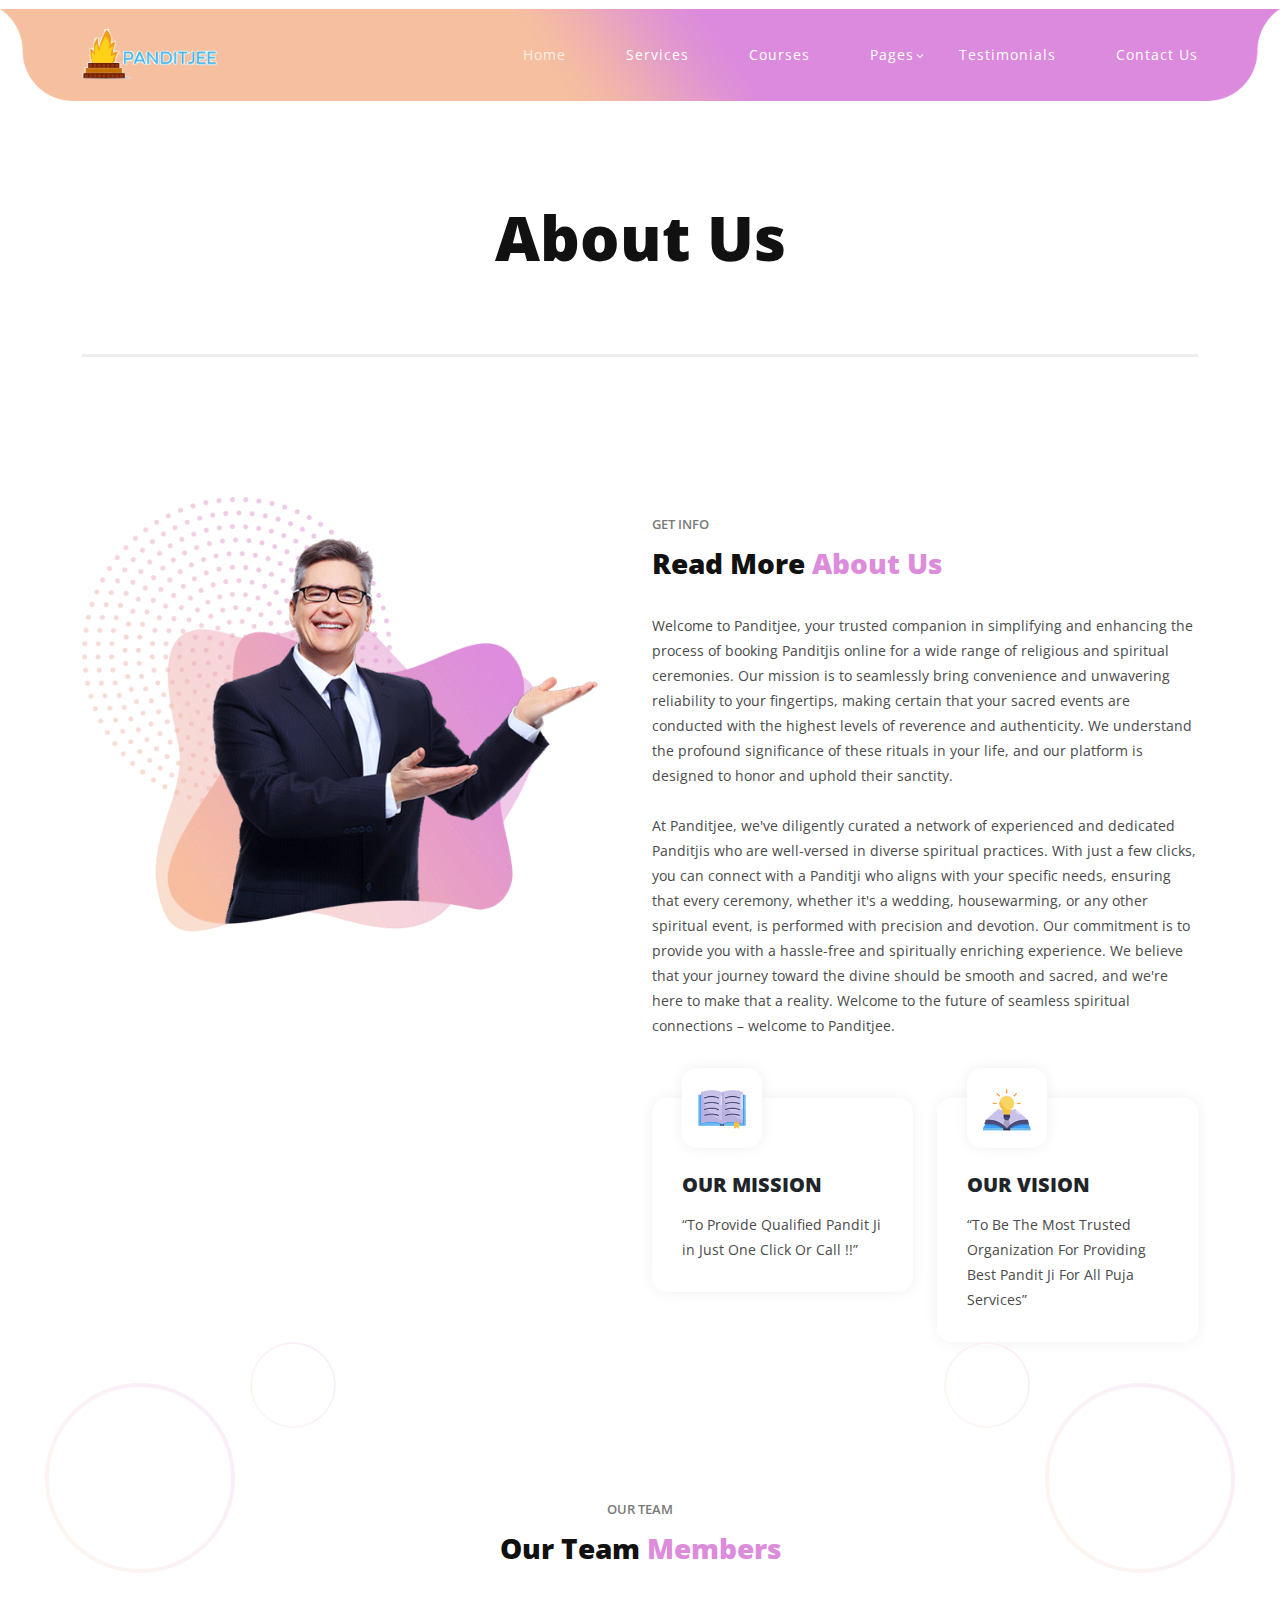
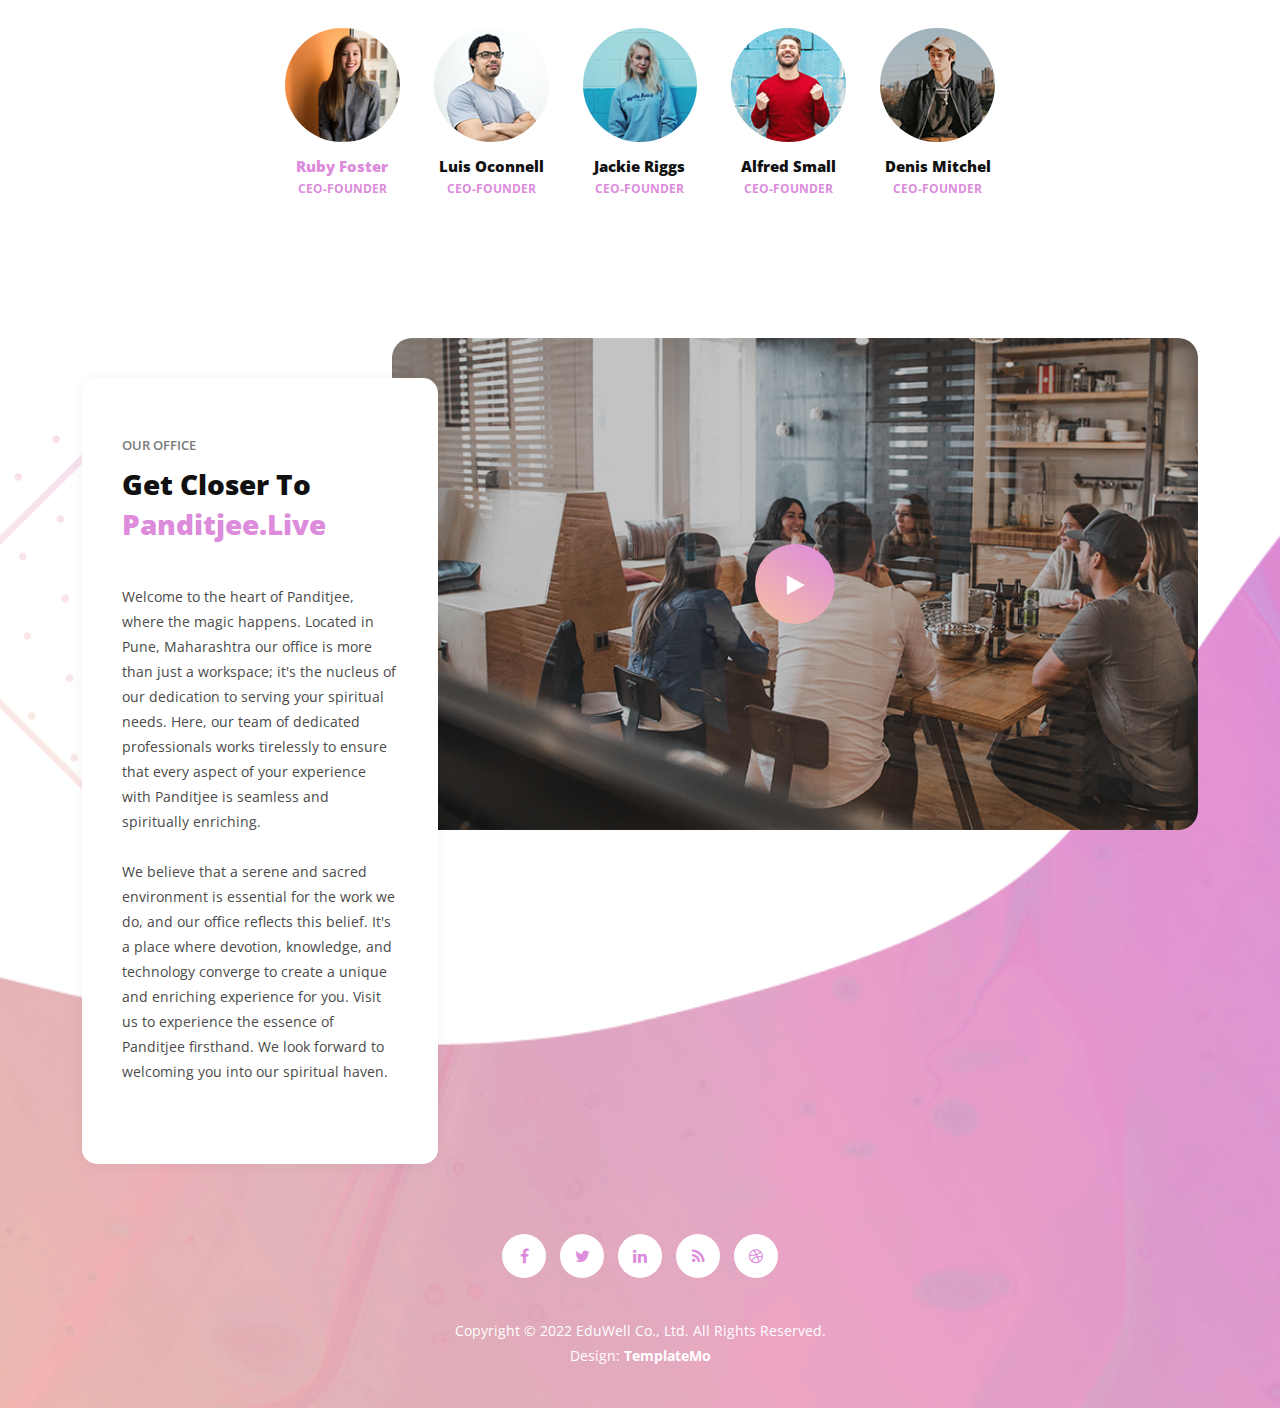
==== commit b29925fc: "Update pages" ====
--- a/about-us.html
+++ b/about-us.html
@@ -40,7 +40,7 @@
           <nav class="main-nav">
             <!-- ***** Logo Start ***** -->
             <a href="index.html" class="logo">
-              <img src="assets/images/templatemo-eduwell.png" alt="EduWell Template">
+              <img src="assets/photo/Panditjee logo.png" alt="EduWell Template">
             </a>
             <!-- ***** Logo End ***** -->
             <!-- ***** Menu Start ***** -->
--- a/assets/css/templatemo-eduwell-style.css
+++ b/assets/css/templatemo-eduwell-style.css
@@ -191,6 +191,7 @@
 .text-button a {
   font-size: 14px;
   font-weight: 500;
+  margin-left: 65px;
   color: #dc8cdb;
   text-decoration: underline !important;
   transition: all .3s;
@@ -918,6 +919,7 @@
   font-size: 20px;
   color: #111;
   margin-bottom: 25px;
+  margin-left: 60px;
   font-weight: 800;
 }
 
@@ -929,7 +931,8 @@
 section.our-puja-type ul.nacc li .right-content span {
   font-size: 14px;
   font-weight: 600;
-  margin-right: 30px;
+  margin-left: 65px;
+  margin-right: -30px;
   padding-right: 30px;
   border-right: 2px solid #111;
 }
@@ -942,6 +945,7 @@
 
 section.our-puja-type ul.nacc li .right-content p {
   margin-bottom: 20px;
+  margin-left: 60px;
 }
 
 section.our-puja-type ul.nacc li .right-content .text-button {
